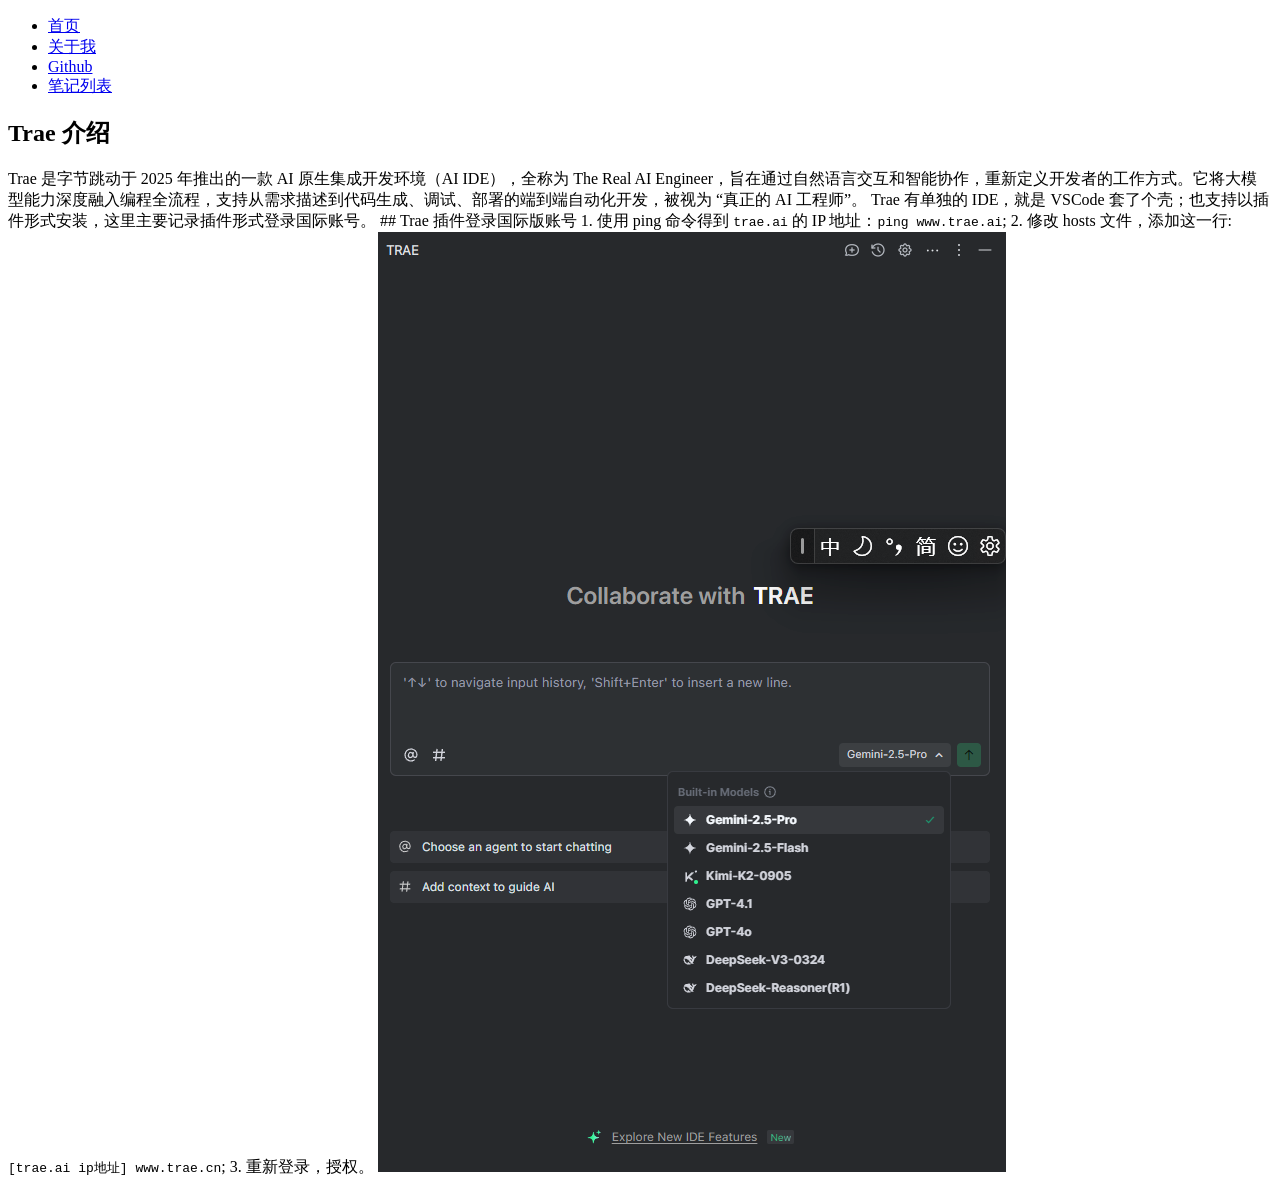
==== notes/Trae登录国际版账号.html @ 69e27ec0 "添加文章" ====
<!DOCTYPE html>
<html lang="en">
  <head>
    <meta charset="UTF-8" />
    <meta name="viewport" content="width=device-width, initial-scale=1.0" />
    <title>不二承的个人博客</title>
    <link rel="stylesheet" href="./css/index.css" />
    <link
      rel="stylesheet"
      href="https://chinese-fonts-cdn.deno.dev/packages/maple-mono-cn/dist/MapleMono-CN-SemiBold/result.css"
    />
  </head>
  <body>
    <header>
      <nav class="nav">
        <ul class="link-list">
          <li><a href="./index.html">首页</a></li>
          <li><a href="./about-me.html">关于我</a></li>
          <li><a href="https://github.com/zerohk">Github</a></li>
          <li><a href="./note-list.html">笔记列表</a></li>
        </ul>
      </nav>
    </header>
    <main>
      <h2 id="trae-介绍">Trae 介绍</h2>
      <p>
        Trae 是字节跳动于 2025 年推出的一款 AI 原生集成开发环境（AI
        IDE），全称为 The Real AI
        Engineer，旨在通过自然语言交互和智能协作，重新定义开发者的工作方式。它将大模型能力深度融入编程全流程，支持从需求描述到代码生成、调试、部署的端到端自动化开发，被视为
        “真正的 AI 工程师”。 Trae 有单独的 IDE，就是 VSCode
        套了个壳；也支持以插件形式安装，这里主要记录插件形式登录国际账号。 ##
        Trae 插件登录国际版账号 1. 使用 ping 命令得到 <code>trae.ai</code> 的 IP
        地址：<code>ping www.trae.ai</code>; 2. 修改 hosts 文件，添加这一行:
        <code>[trae.ai ip地址] www.trae.cn</code>; 3. 重新登录，授权。
        <img src="./imgs/trae-login.png" alt="alt text" />
      </p>
    </main>
  </body>
</html>
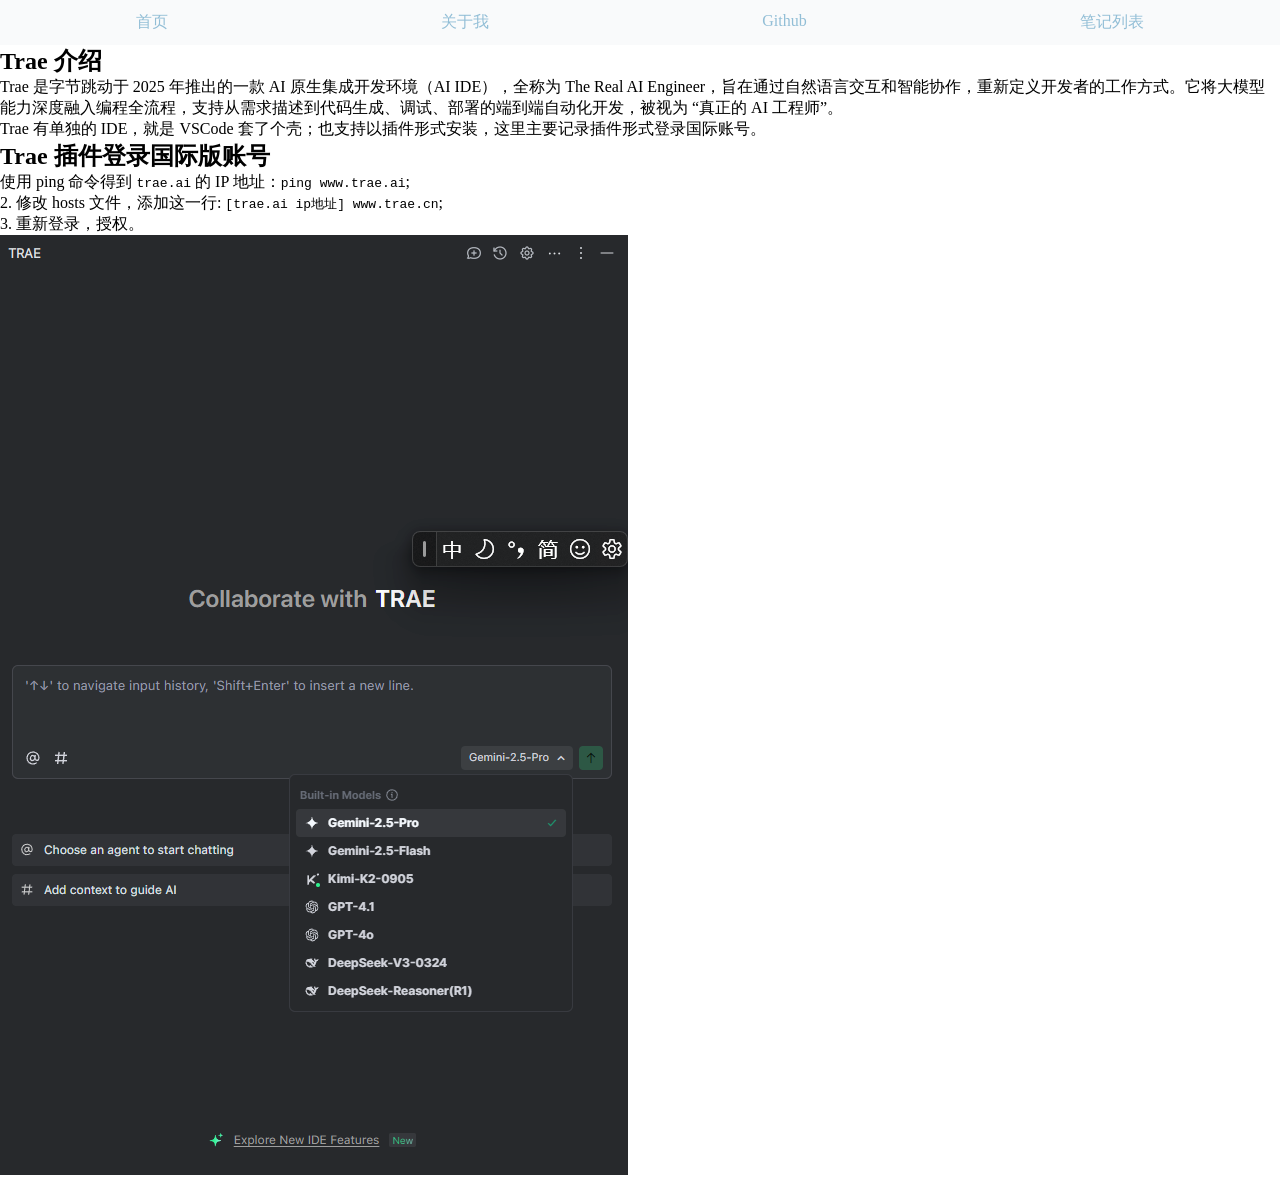
==== commit 9001c697: "Update stylesheet link and improve content structure" ====
--- a/notes/Trae登录国际版账号.html
+++ b/notes/Trae登录国际版账号.html
@@ -4,7 +4,7 @@
     <meta charset="UTF-8" />
     <meta name="viewport" content="width=device-width, initial-scale=1.0" />
     <title>不二承的个人博客</title>
-    <link rel="stylesheet" href="./css/index.css" />
+    <link rel="stylesheet" href="../css/index.css" />
     <link
       rel="stylesheet"
       href="https://chinese-fonts-cdn.deno.dev/packages/maple-mono-cn/dist/MapleMono-CN-SemiBold/result.css"
@@ -27,13 +27,19 @@
         Trae 是字节跳动于 2025 年推出的一款 AI 原生集成开发环境（AI
         IDE），全称为 The Real AI
         Engineer，旨在通过自然语言交互和智能协作，重新定义开发者的工作方式。它将大模型能力深度融入编程全流程，支持从需求描述到代码生成、调试、部署的端到端自动化开发，被视为
-        “真正的 AI 工程师”。 Trae 有单独的 IDE，就是 VSCode
-        套了个壳；也支持以插件形式安装，这里主要记录插件形式登录国际账号。 ##
-        Trae 插件登录国际版账号 1. 使用 ping 命令得到 <code>trae.ai</code> 的 IP
-        地址：<code>ping www.trae.ai</code>; 2. 修改 hosts 文件，添加这一行:
-        <code>[trae.ai ip地址] www.trae.cn</code>; 3. 重新登录，授权。
+        “真正的 AI 工程师”。 </p>
+      <p> Trae 有单独的 IDE，就是 VSCode
+        套了个壳；也支持以插件形式安装，这里主要记录插件形式登录国际账号。</p> 
+        <h2>Trae 插件登录国际版账号</h2>
+      <ol>
+      <li>使用 ping 命令得到 <code>trae.ai</code> 的 IP
+        地址：<code>ping www.trae.ai</code>; </li>
+        <li>2. 修改 hosts 文件，添加这一行:
+        <code>[trae.ai ip地址] www.trae.cn</code>; </li>
+        <li>3. 重新登录，授权。</li>
+        </ol>
         <img src="./imgs/trae-login.png" alt="alt text" />
-      </p>
+      
     </main>
   </body>
 </html>
--- a/css/index.css
+++ b/css/index.css
@@ -0,0 +1,42 @@
+* {
+  box-sizing: border-box;
+  margin: 0;
+  padding: 0;
+}
+body {
+  height: 100vh;
+  width: 100vw;
+}
+
+header {
+  background-color: rgba(249, 250, 251, 1);
+  height: 5%;
+  width: 100%;
+  display: flex;
+  align-items: center;
+  font-family: "Maple Mono CN SemiBold";
+  font-weight: "400";
+}
+
+.nav {
+  flex-grow: 1;
+}
+
+.link-list {
+  display: flex;
+  justify-content: space-around;
+  list-style: none;
+}
+
+.link-list a {
+  text-decoration: none;
+  color: rgb(146, 190, 214);
+}
+
+.link-list a:hover {
+  color: rgb(4, 80, 213);
+}
+
+.link-list a:visited {
+  color: rgb(146, 190, 214);
+}
